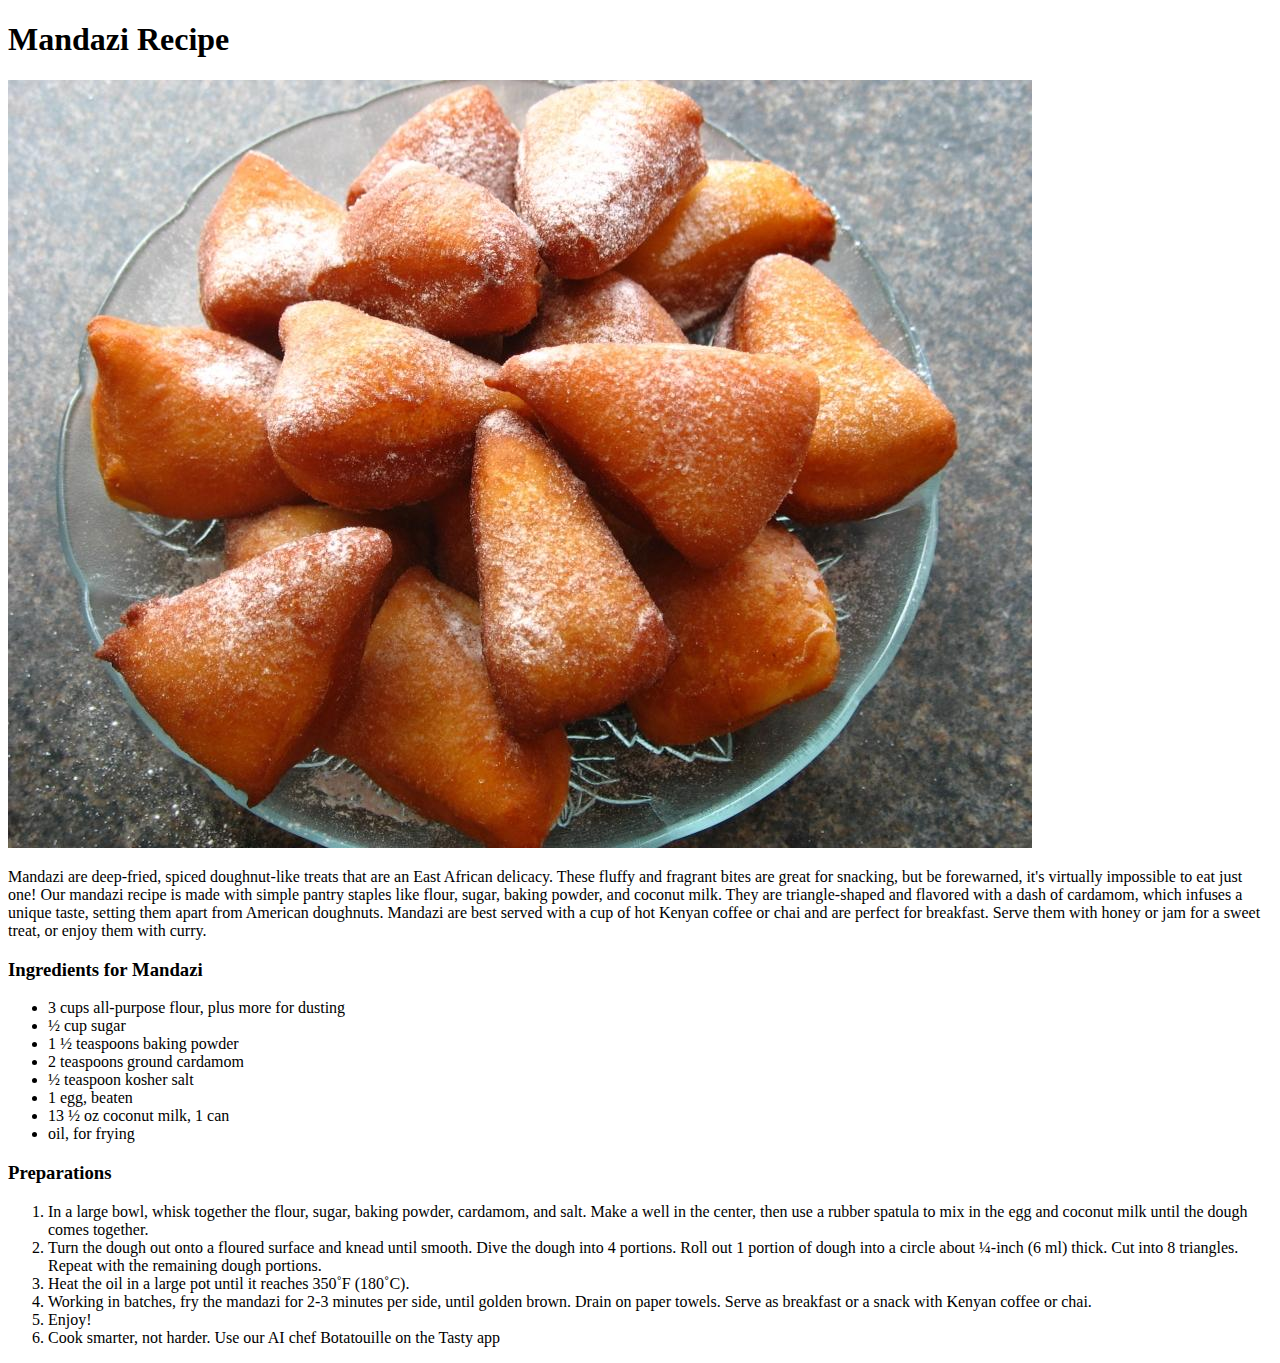
==== recipes/mandazi.html @ 8cbcae9f "Update index.html, add new recipe files, and remove lasagna.html" ====
<!DOCTYPE html>
<html lang="en">
<head>
  <meta charset="UTF-8">
  <meta name="viewport" content="width=device-width, initial-scale=1.0">
  <title>Document</title>
</head>
<body>
  <h1>Mandazi Recipe</h1>
  <img src="R.jpeg" alt="Mandazi Photo">
  <p>Mandazi are deep-fried, spiced doughnut-like treats that are an East African delicacy. These fluffy and fragrant bites are great for snacking, but be forewarned, it's virtually impossible to eat just one! Our mandazi recipe is made with simple pantry staples like flour, sugar, baking powder, and coconut milk. They are triangle-shaped and flavored with a dash of cardamom, which infuses a unique taste, setting them apart from American doughnuts. Mandazi are best served with a cup of hot Kenyan coffee or chai and are perfect for breakfast. Serve them with honey or jam for a sweet treat, or enjoy them with curry.
  </p>
  <h3>Ingredients for Mandazi</h3>
  <ul>
    <li>3 cups all-purpose flour, plus more for dusting</li>
    <li>½ cup sugar</li>
    <li>1 ½ teaspoons baking powder</li>
    <li>2 teaspoons ground cardamom</li>
    <li>½ teaspoon kosher salt</li>
    <li>1 egg, beaten</li>
    <li>13 ½ oz coconut milk, 1 can</li>
    <li>oil, for frying</li>
  </ul>
  <h3>Preparations</h3>
  <ol>
    <li>In a large bowl, whisk together the flour, sugar, baking powder, cardamom, and salt. Make a well in the center, then use a rubber spatula to mix in the egg and coconut milk until the dough comes together.
    </li>
    <li>Turn the dough out onto a floured surface and knead until smooth. Dive the dough into 4 portions. Roll out 1 portion of dough into a circle about ¼-inch (6 ml) thick. Cut into 8 triangles. Repeat with the remaining dough portions.
    </li>
    <li>Heat the oil in a large pot until it reaches 350˚F (180˚C).
    </li>
    <li>Working in batches, fry the mandazi for 2-3 minutes per side, until golden brown. Drain on paper towels. Serve as breakfast or a snack with Kenyan coffee or chai.</li>
    <li>Enjoy!</li>
    <li>Cook smarter, not harder. Use our AI chef Botatouille on the Tasty app</li>
  </ol>
</body>
</html>
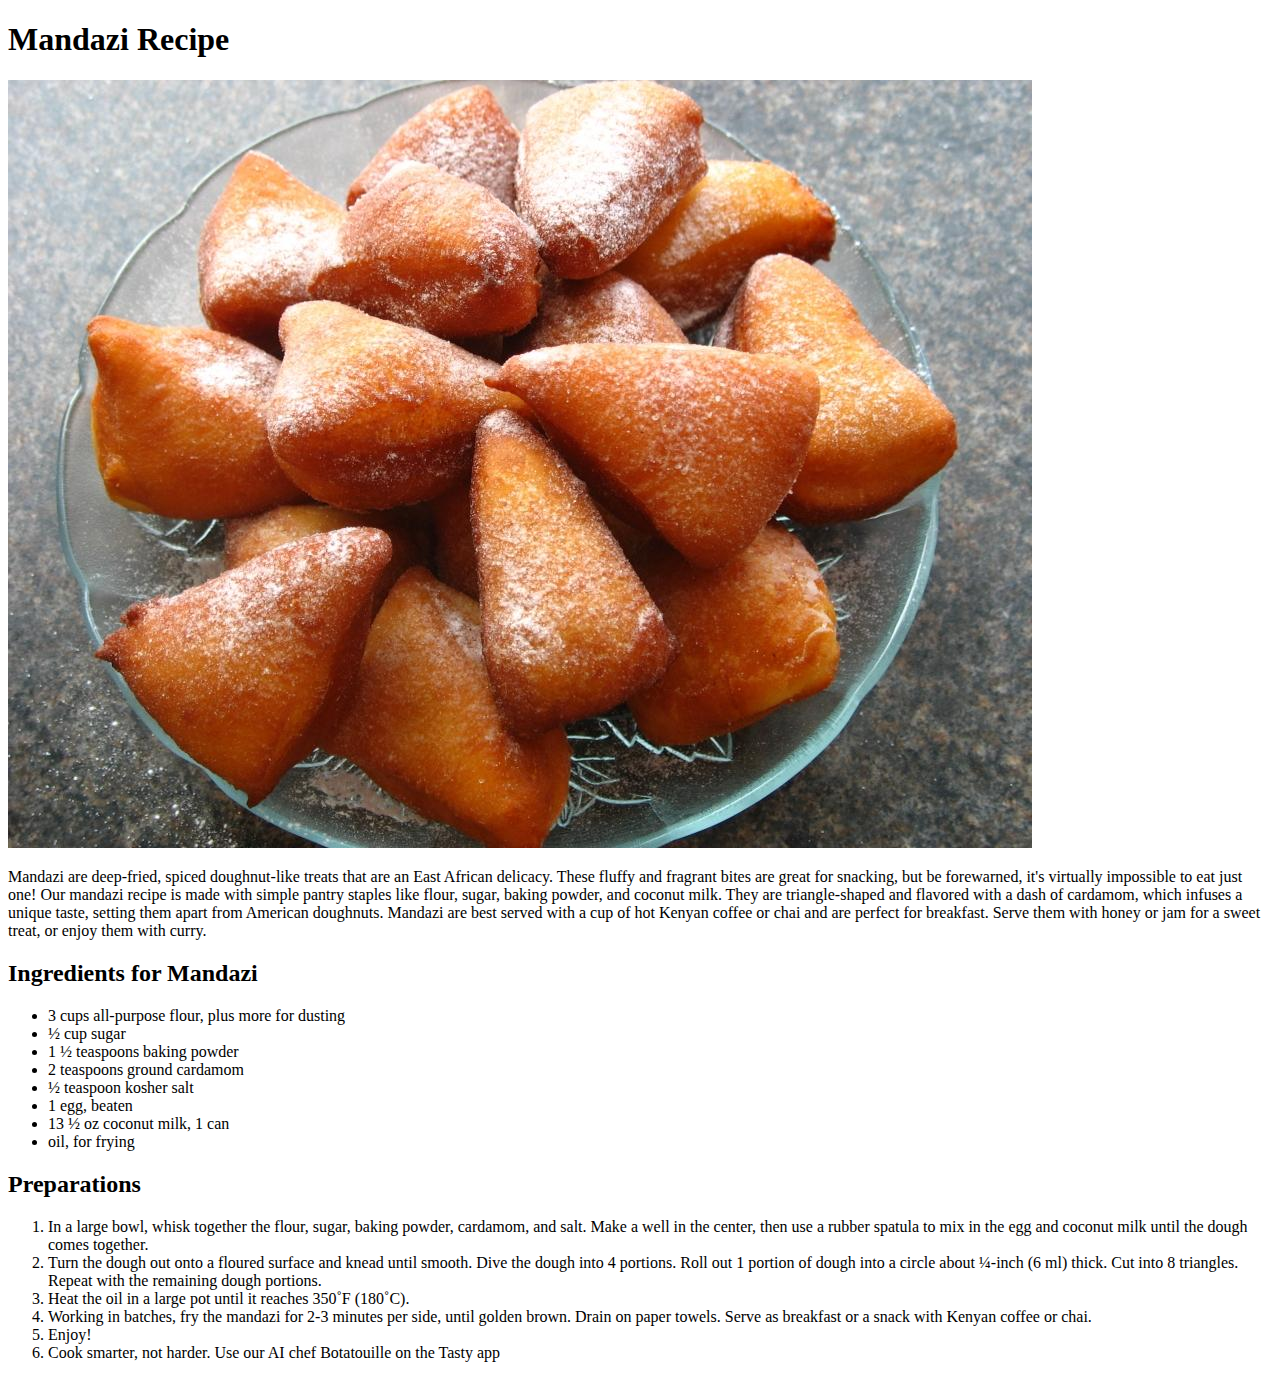
==== commit 291f6f66: "added a div with class="sambusa"" ====
--- a/recipes/mandazi.html
+++ b/recipes/mandazi.html
@@ -1,16 +1,21 @@
+
 <!DOCTYPE html>
 <html lang="en">
 <head>
   <meta charset="UTF-8">
   <meta name="viewport" content="width=device-width, initial-scale=1.0">
   <title>Document</title>
+  <link rel="stylesheet" href="style.css">
+  <style>
+  </style>
 </head>
 <body>
-  <h1>Mandazi Recipe</h1>
-  <img src="R.jpeg" alt="Mandazi Photo">
+  <mai class="recipe">
+    <h1>Mandazi Recipe</h1>
+  <img class="img" src="R.jpeg" alt="Mandazi Photo">
   <p>Mandazi are deep-fried, spiced doughnut-like treats that are an East African delicacy. These fluffy and fragrant bites are great for snacking, but be forewarned, it's virtually impossible to eat just one! Our mandazi recipe is made with simple pantry staples like flour, sugar, baking powder, and coconut milk. They are triangle-shaped and flavored with a dash of cardamom, which infuses a unique taste, setting them apart from American doughnuts. Mandazi are best served with a cup of hot Kenyan coffee or chai and are perfect for breakfast. Serve them with honey or jam for a sweet treat, or enjoy them with curry.
   </p>
-  <h3>Ingredients for Mandazi</h3>
+  <h2>Ingredients for Mandazi</h2>
   <ul>
     <li>3 cups all-purpose flour, plus more for dusting</li>
     <li>½ cup sugar</li>
@@ -21,7 +26,7 @@
     <li>13 ½ oz coconut milk, 1 can</li>
     <li>oil, for frying</li>
   </ul>
-  <h3>Preparations</h3>
+  <h2>Preparations</h2>
   <ol>
     <li>In a large bowl, whisk together the flour, sugar, baking powder, cardamom, and salt. Make a well in the center, then use a rubber spatula to mix in the egg and coconut milk until the dough comes together.
     </li>
@@ -33,5 +38,6 @@
     <li>Enjoy!</li>
     <li>Cook smarter, not harder. Use our AI chef Botatouille on the Tasty app</li>
   </ol>
+  </mai>
 </body>
-</html>+</html> 
--- a/recipes/style.css
+++ b/recipes/style.css
@@ -0,0 +1,3 @@
+.recipe{
+  
+}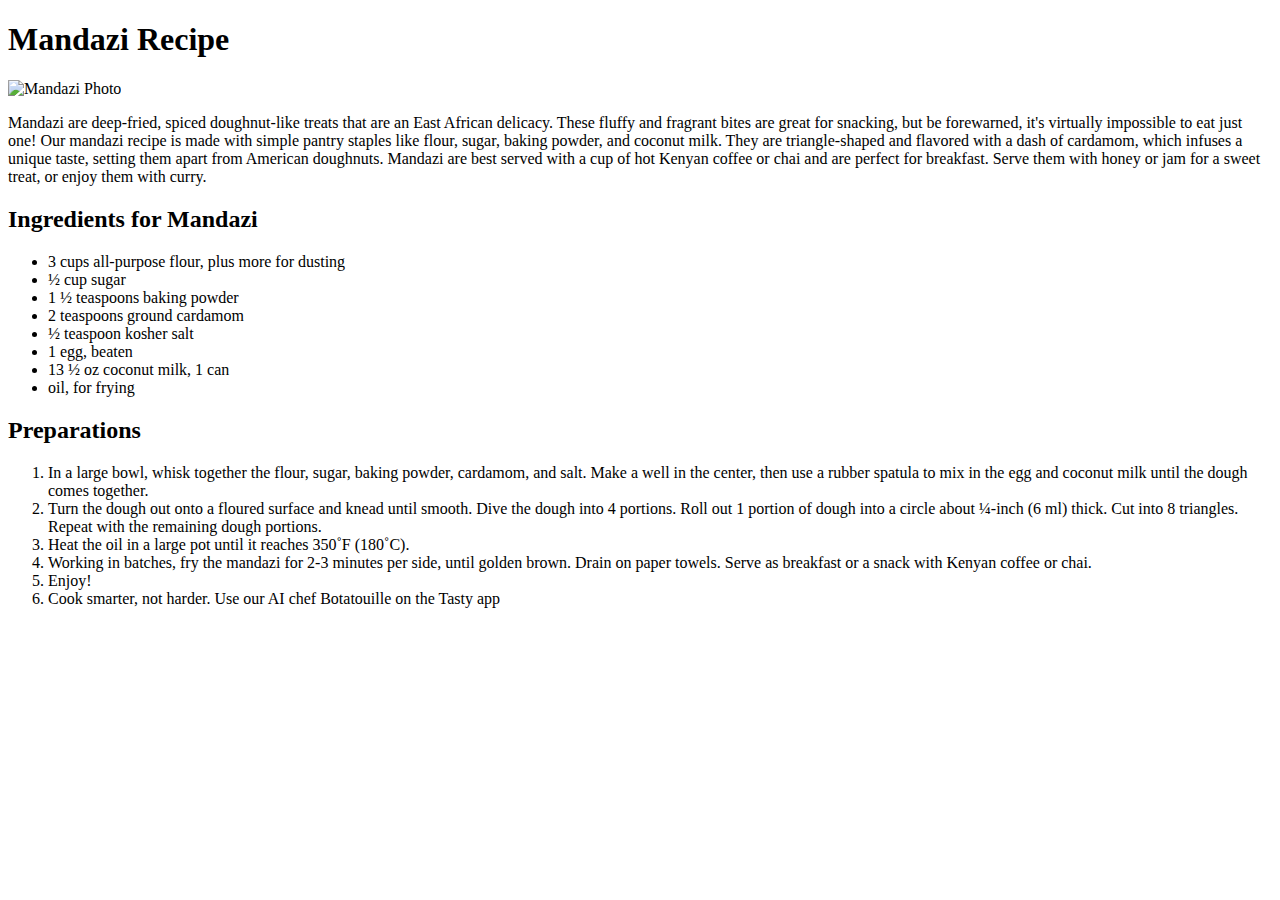
==== commit 4da4135c: "modified index.html" ====
--- a/recipes/mandazi.html
+++ b/recipes/mandazi.html
@@ -5,7 +5,7 @@
   <meta charset="UTF-8">
   <meta name="viewport" content="width=device-width, initial-scale=1.0">
   <title>Document</title>
-  <link rel="stylesheet" href="style.css">
+  <link rel="stylesheet" href=".odin-recipes/recipes/mandazi.css">
   <style>
   </style>
 </head>
